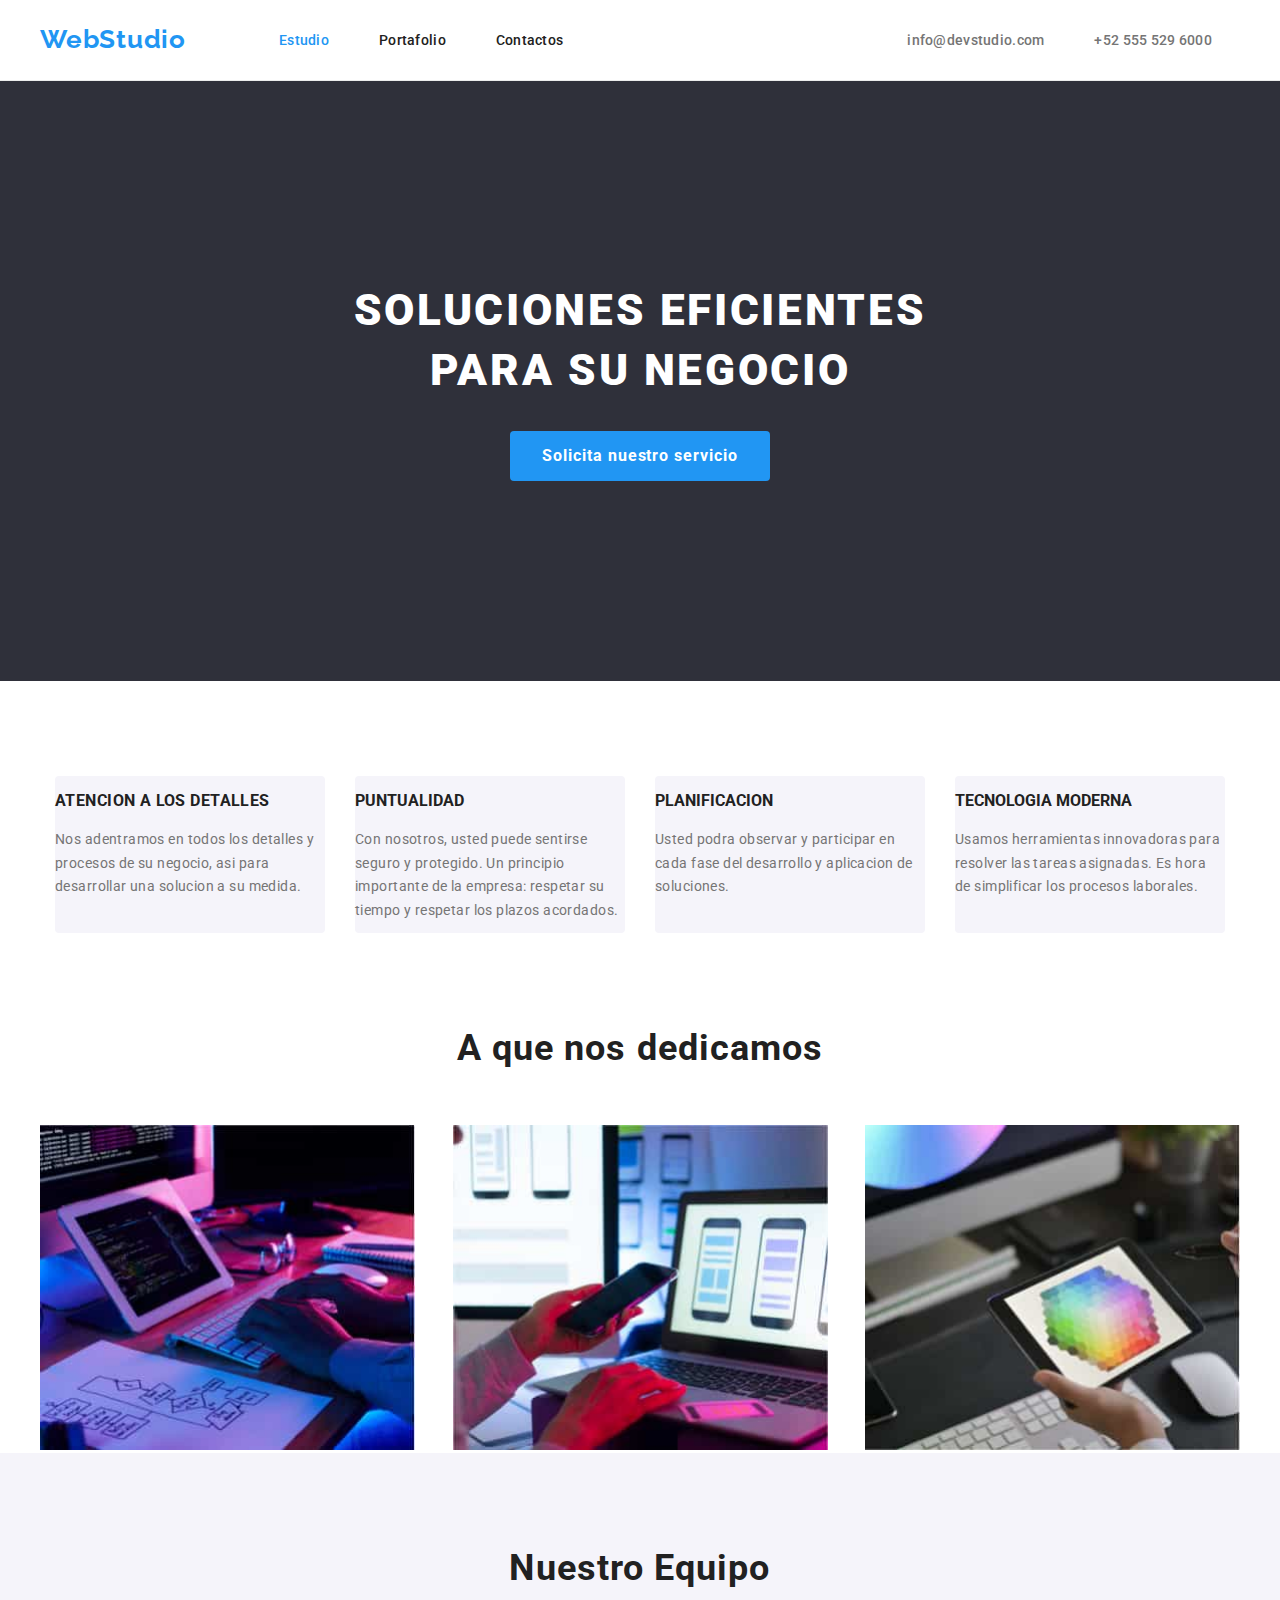
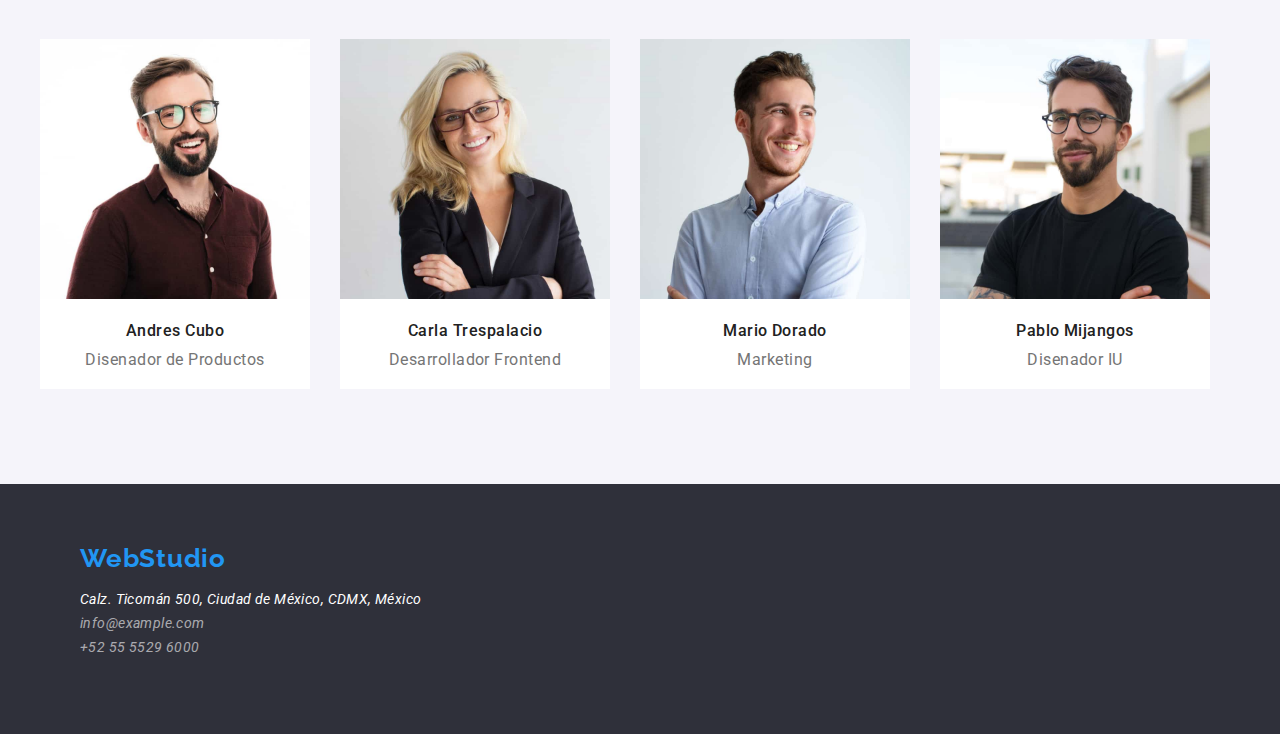
==== index.html @ 74df3013 "first commit" ====
<!DOCTYPE html>
<html lang="es">
  <head>
    <meta charset="UTF-8" />
    <meta http-equiv="X-UA-Compatible" content="IE=edge" />
    <meta name="viewport" content="width=device-width, initial-scale=1.0" />
    <link rel="stylesheet" href="node_modules/modern-normalize/modern-normalize.css" />
    <link rel="preconnect" href="https://fonts.googleapis.com" />
    <link rel="preconnect" href="https://fonts.gstatic.com" crossorigin />
    <link
      href="https://fonts.googleapis.com/css2?family=Raleway:wght@700&family=Roboto:wght@400;500;700;900&display=swap"
      rel="stylesheet"
    />

    <link
      rel="stylesheet"
      href="https://cdnjs.cloudflare.com/ajax/libs/modern-normalize/2.0.0/modern-normalize.css"
      crossorigin="anonymous"
      referrerpolicy="no-referrer"
    />

    <link rel="stylesheet" href="css/styles.css" />
    <title>WebStudio</title>
  </head>

  <body>
    <!-- header-section-->
    <header class="main_header">
      <div class="navigation_container container">
        <a class="logo" href="#">WebStudio</a>
        <nav class="navigation">
          <ul class="navigation_bar">
            <li><a href="./index.html" class="nav_tap current">Estudio</a></li>
            <li><a href="./portfolio.html" class="nav_tap">Portafolio</a></li>
            <li><a href="#" class="nav_tap">Contactos</a></li>
          </ul>
        </nav>
        <ul class="navigation_links">
          <li><a class="_link" href="mailto:info@devstudio.com">info@devstudio.com</a></li>
          <li><a class="_link" href="tel:+525555296000">+52 555 529 6000</a></li>
        </ul>
      </div>
    </header>

    <!-- main-content-section-->
    <main>
      <section class="main_seccion first">
        <div class="main_container">
          <h1 class="main_title main__title-container">soluciones eficientes para su negocio</h1>
          <button class="btn-primary" type="button">Solicita nuestro servicio</button>
        </div>
      </section>

      <section class="detailed container">
        <ul class="section_ul detailed_ul">
          <li class="first_rectangle">
            <h3 class="job_title">ATENCION A LOS DETALLES</h3>
            <p class="job_description">
              Nos adentramos en todos los detalles y procesos de su negocio, asi para desarrollar
              una solucion a su medida.
            </p>
          </li>

          <li class="first_rectangle">
            <h3>PUNTUALIDAD</h3>
            <p class="job_description">
              Con nosotros, usted puede sentirse seguro y protegido. Un principio importante de la
              empresa: respetar su tiempo y respetar los plazos acordados.
            </p>
          </li>

          <li class="first_rectangle">
            <h3>PLANIFICACION</h3>
            <p class="job_description">
              Usted podra observar y participar en cada fase del desarrollo y aplicacion de
              soluciones.
            </p>
          </li>

          <li class="first_rectangle">
            <h3>TECNOLOGIA MODERNA</h3>
            <p class="job_description">
              Usamos herramientas innovadoras para resolver las tareas asignadas. Es hora de
              simplificar los procesos laborales.
            </p>
          </li>
        </ul>
      </section>

      <section class="dedication">
        <div class="container">
          <h2 class="dedication_h2">A que nos dedicamos</h2>
          <ul class="dedication_ul pictures">
            <li>
              <img src="images/escribiendoteclado.jpg" class="compu" alt="computador" width="375" />
            </li>
            <li>
              <img src="images/smartphoneui.jpg" class="mobil" alt="celular" width="375" />
            </li>
            <li>
              <img src="images/paletadecolores.jpg" class="tablet" alt="tablet" width="375" />
            </li>
          </ul>
        </div>
      </section>

      <section class="our__team dedication">
        <div class="container">
          <h2 class="team_title">Nuestro Equipo</h2>
          <ul class="our__team_ul team_list">
            <li class="our__team_image">
              <div class="img_autor">
                <img src="images/andrescubo.jpg" class="name_img" alt="andres" width="270" />
                <div class="autor">
                  <p class="name_worker">Andres Cubo</p>
                  <p class="profesion">Disenador de Productos</p>
                </div>
              </div>
            </li>

            <li class="our__team_image">
              <div class="img_autor">
                <img src="images/carlapalacios.jpg" class="name_img alt="carla" width="270" />
                <div class="autor">
                  <p class="name_worker">Carla Trespalacio</p>
                  <p class="profesion">Desarrollador Frontend</p>
                </div>
              </div>
            </li>

            <li class="our__team_image">
              <div class="img_autor">
                <img src="images/mariodorado.jpg" class="name_img alt="mario" width="270" />
                <div class="autor">
                  <p class="name_worker">Mario Dorado</p>
                  <p class="profesion">Marketing</p>
                </div>
              </div>
            </li>

            <li class="our__team_image">
              <div class="img_autor">
                <img src="images/pablomijangos.jpg" class="name_img alt="pablo" width="270" />
                <div class="autor">
                  <p class="name_worker">Pablo Mijangos</p>
                  <p class="profesion">Disenador IU</p>
                </div>
              </div>
            </li>
          </ul>
        </div>
      </section>
    </main>
    <!-- footer-section-->
    <footer class="footer">
      <div class="container">
        <a class="footer_logo">WebStudio</a>
        <address class="foot_contact">
          <ul class="foot_links">
            <li>
              <a class="contact_address" href="#GoogleMapsURl"
                >Calz. Ticomán 500, Ciudad de México, CDMX, México</a
              >
            </li>
            <li><a class="contact" href="mailto:info@example.com">info@example.com</a></li>
            <li><a class="contact" href="tel:+525555296000">+52 55 5529 6000</a></li>
          </ul>
        </address>
      </div>
    </footer>
  </body>
</html>
---- css/styles.css ----
@import url('https://fonts.googleapis.com/css2?family=Raleway:wght@700&family=Roboto:wght@400;500;700;900&display=swap');
@import url('https://fonts.googleapis.com/css2?family=Roboto:wght@400;500;700;900&display=swap');

:root {
  --background-color: rgb(255, 255, 255);
  --letter-color: rgb(33, 33, 33);
  --select-color: rgb(33, 150, 243);
  --secondary-back: rgb(245, 244, 250);
  --footer-color: rgb(47, 48, 58);
  --descriptions: rgb(117, 117, 117);
}

body {
  color: var(--letter-color);
  background: var(--background-color);
  font-family: roboto, relaway, sans-serif;
  font-size: 14px;
}

.container {
  width: 1200px;
  margin: auto;
}

.main_seccion {
  background-color: var(--footer-color);
}

.our__team {
  background-color: var(--secondary-back);
}

.footer {
  background-color: var(--footer-color);
}

/* encabezado */
.logo {
  font-family: Raleway;
  text-decoration: none;
  color: var(--select-color);
  text-align: right;
  font-size: 26px;
  letter-spacing: 0.78px;
  font-weight: 700;

  /* box */
  padding: 24px 0% 25px 0px;
}

.navigation_bar .nav_tap {
  font-weight: 500;

  letter-spacing: 0.28px;
  text-decoration: none;
}

.navigation_bar {
  display: flex;
  list-style: none;
  column-gap: 50px;
  padding: 32px 0% 32px 93px;
  margin: 0;
}

.navigation_container {
  display: flex;
  align-items: center;
  margin: 0px auto;
}

.nav_tap {
  color: var(--letter-color);
}

.navigation_bar :hover {
  color: var(--select-color);
}

.navigation_bar :focus {
  color: var(--select-color);
}

.current {
  color: var(--select-color);
}

.navigation_links ._link {
  color: var(--descriptions);
  font-weight: 500;

  letter-spacing: 0.28px;
  text-decoration: none;
}

.navigation_links {
  display: flex;
  list-style: none;
  column-gap: 50px;
  padding: 32px 0px 32px 344px;
  margin: 0;
}

.navigation_links :hover {
  color: var(--select-color);
}

.navigation_links :focus {
  color: var(--select-color);
}

.main_header {
  border-bottom: solid 0.1px;
  border-color: #ececec;
}

/* header */

/* section tittle */

.main_title {
  color: var(--background-color);
  text-align: center;
  font-size: 44px;
  font-weight: 900;
  line-height: 1.36;
  letter-spacing: 2.64px;
  text-transform: uppercase;
  width: 696px;
  height: 120px;
}

.first {
  padding: 200px 0px 200px 0px;
}

.main_container {
  display: flex;
  flex-direction: column;
  justify-content: center;
  align-items: center;
  row-gap: 30px;
}

.main__title-container {
  margin: 0;
}

.btn-primary {
  text-align: center;
  border-radius: 4px;
  background-color: var(--select-color);
  color: var(--background-color);
  font-size: 16px;
  font-weight: 700;
  line-height: 1.87;
  letter-spacing: 0.96px;
  cursor: pointer;
  padding: 10px 32px;
  border: none;
}

/* section tittle */

/* detailed section */
.detailed {
  display: flex;
  justify-content: center;
  padding-top: 95px;
}

.detailed ul {
  width: 1170px;
  padding: 0px;
}

.section_ul {
  list-style: none;
}

.detailed_ul {
  display: flex;
  column-gap: 30px;
  margin: 0%;
  padding: 0px;
  flex-basis: calc((100% - 3 * 30px) / 4);
}

.job_title {
  font-weight: 700;

  letter-spacing: 0.42px;
  text-transform: uppercase;
}

.job_description {
  color: var(--descriptions);
  font-weight: 400;
  line-height: 1.71;
  letter-spacing: 0.42px;
  width: 270px;
  margin: 10px 0px;
}

.first_rectangle {
  width: 270px;
  border-radius: 4px;
  background: #f5f4fa;
}

/* detailed section */

/* section dedication */
.dedication {
  padding-top: 95px;
}
.our__team {
  padding-bottom: 95px;
}

.pictures {
  list-style: none;
  padding: 0%;
}

.dedication_h2 {
  text-align: center;
  font-size: 36px;
  font-weight: 700;

  letter-spacing: 1.08px;
  margin: 0%;
  padding-bottom: 55.05px;
}

.dedication_ul {
  display: flex;
  justify-content: space-between;
  margin: 0%;
  flex-basis: calc((100% - 2 * 30.26px) / 3);
  padding: 0%;
}

.dedication_ul {
  flex-basis: calc(100% - 46px / 3);
}

/* section dedication */

/* section our__team */

.team_list {
  list-style: none;
}

.our__team_ul {
  display: flex;
  margin: 0%;
  margin-top: 50px;
  padding: 0px;
  column-gap: 30px;
  align-items: flex-start;
}

.team_title {
  text-align: center;
  font-size: 36px;
  font-weight: 700;

  letter-spacing: 1.08px;
  margin: 0 auto;
}

.autor {
  padding: 20px 0px 20px 0px;
}

.name_worker {
  text-align: center;
  font-size: 16px;
  font-weight: 500;

  letter-spacing: 0.48px;
  margin: 0%;
  margin-bottom: 10px;
}

.profesion {
  color: var(--descriptions);
  text-align: center;
  font-size: 16px;
  font-weight: 400;

  letter-spacing: 0.48px;
  margin: 0%;
}

.img_autor {
  background-color: var(--background-color);
}

/* section our__team */

/* section regular_customers*/

.linea {
  border: 1px solid #ececec;
  margin: 0px;
}

li {
  padding-inline-start: 0px;
}

.list1 {
  list-style-type: none;
  display: flex;
  justify-content: center;
  margin-bottom: 50px;
  margin-top: 50px;
}

.button-0 {
  background-color: #f5f4fa;
  width: auto;
  border: 0;
  list-style-type: none;
  font-family: Roboto;
  font-weight: 500px;
  font-size: 16px;
  line-height: 1.6;
  margin-right: 8px;
  padding: 6px 24px;
  border-radius: 4px;
}

.filters .list1 .button-0:hover,
.filters .list1 .button-0:focus {
  color: white;
  box-shadow: 0px 3px 1px rgba(0, 0, 0, 0.1), 0px 1px 2px rgba(0, 0, 0, 0.08),
    0px 2px 2px rgba(0, 0, 0, 0.12);
  border-radius: 4px;
  background: #2196f3;
}

/* section regular_customers*/

/* section projects */

.projects_img {
  display: flex;
  list-style: none;
  /*flex*/
  flex-wrap: wrap;
  gap: 30px;

  padding-right: 0px;
  padding-left: 0px;
}

.projects_li {
  margin-bottom: 30px;
}

.projects_li:hover {
  box-shadow: 1px 4px 6px 0px rgba(0, 0, 0, 0.16), 0px 4px 4px 0px rgba(0, 0, 0, 0.06),
    0px 1px 1px 0px rgba(0, 0, 0, 0.12);
}

.projects_li:focus {
  box-shadow: 1px 4px 6px 0px rgba(0, 0, 0, 0.16), 0px 4px 4px 0px rgba(0, 0, 0, 0.06),
    0px 1px 1px 0px rgba(0, 0, 0, 0.12);
}
.projects_img_item {
  display: block;
}

.img_portafolio {
  display: block;
}

.descripcion_box {
  width: 370px;
}

.other_descripcion {
  padding: 20px 24px;
  border: 1px solid rgba(238, 238, 238, 1);
}

.tittle_descripcion {
  font-size: 18px;
  font-weight: 700;
  line-height: 2;
  letter-spacing: 1.08px;
  width: 322px;
  margin: 0%;
}

.tittle_projects {
  margin: 0px;
  color: #757575;
  font-size: 16px;
  font-weight: 400;
  letter-spacing: 0.48px;
  line-height: 1.87;
}

/* section projects */

section {
  padding: 94px 0 px 94px 0px;
}

/* footer */

.footer {
  padding: 60px 80px;
}

.footer_logo {
  color: var(--select-color);
  font-family: Raleway;
  font-size: 26px;
  font-weight: 700;
  letter-spacing: 0.78px;
}

.footer_div {
  display: flex;
}

.footer .logo {
  margin-top: 0px;
  margin-bottom: 9px;
}

.foot_links .contact_address {
  color: var(--background-color);
  font-weight: 400;
  line-height: 1.71;
  letter-spacing: 0.42px;
  text-decoration: none;
}

.foot_links .contact {
  color: rgba(255, 255, 255, 0.6);
  font-weight: 400;
  line-height: 1.71;
  letter-spacing: 0.42px;
  text-decoration: none;
}

.foot_links {
  list-style: none;
  padding: 0%;
}

.foot_links :hover {
  color: var(--select-color);
}

/* footer */
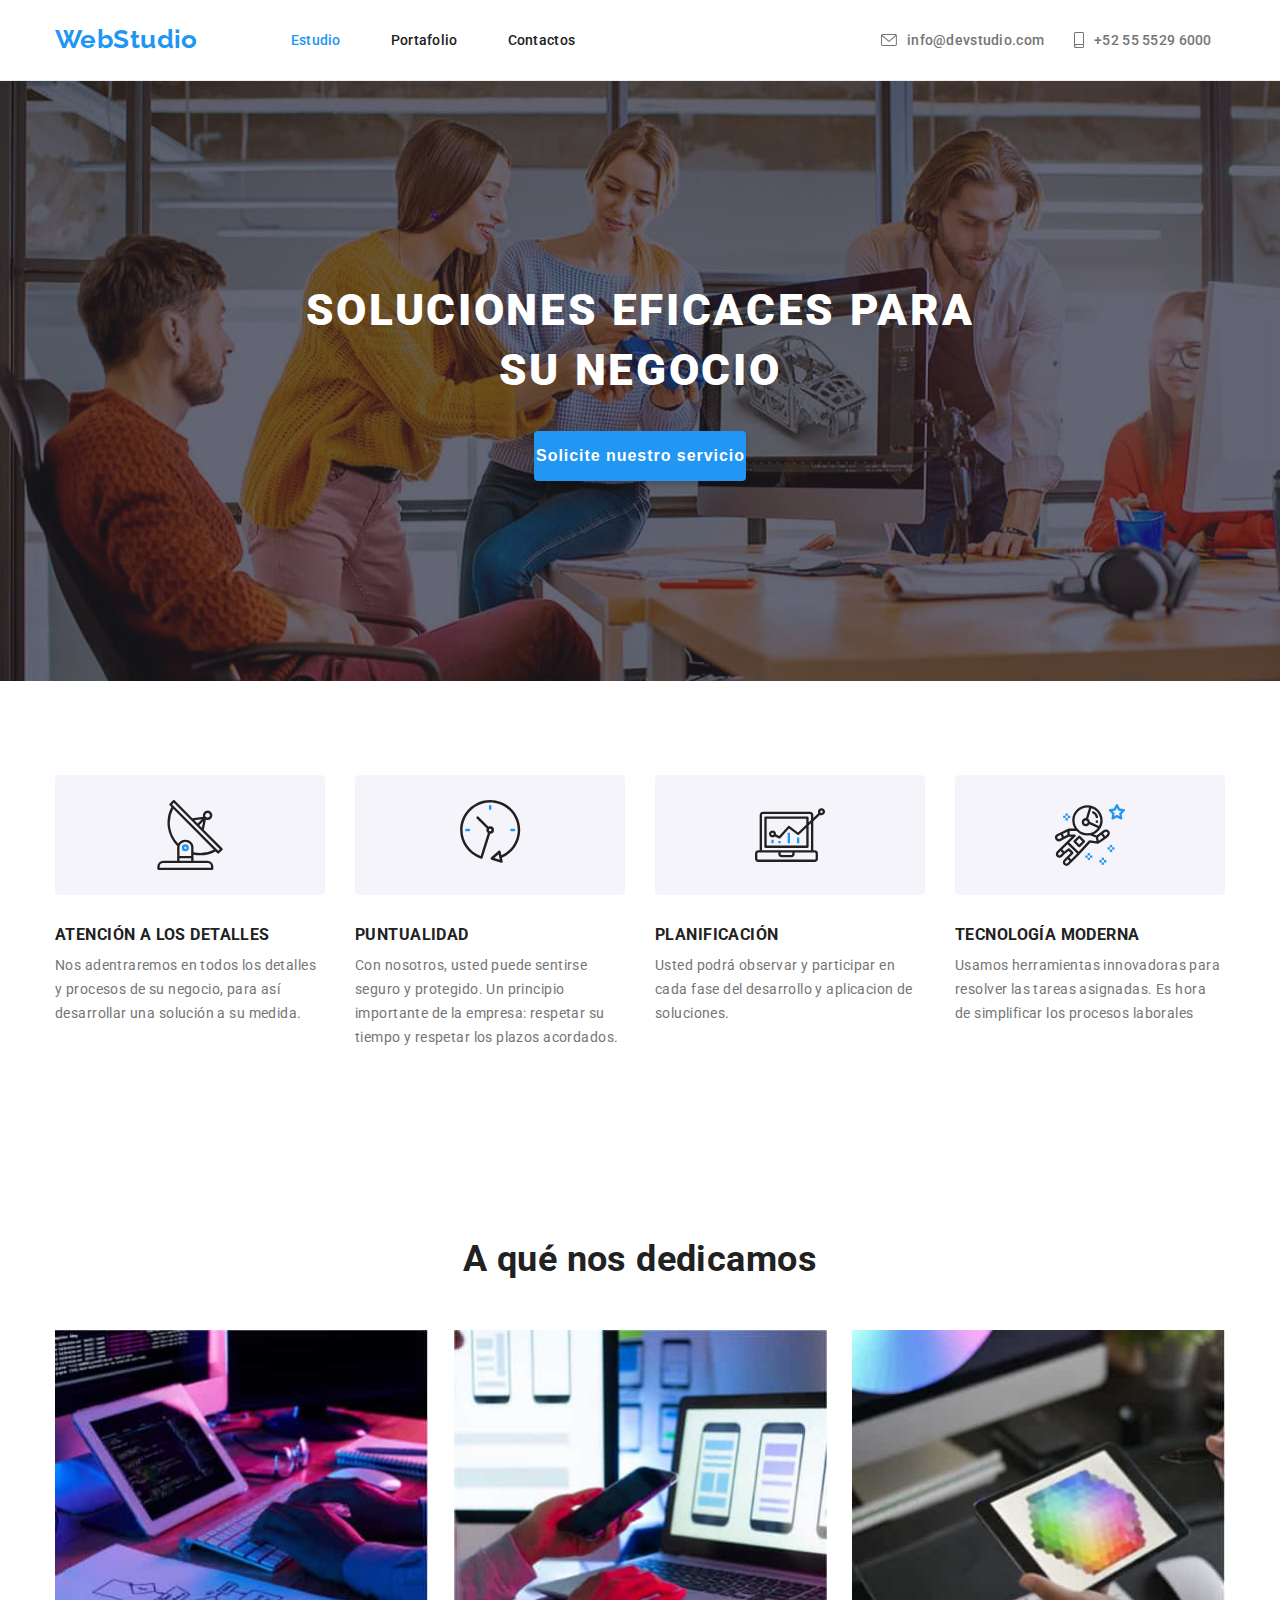
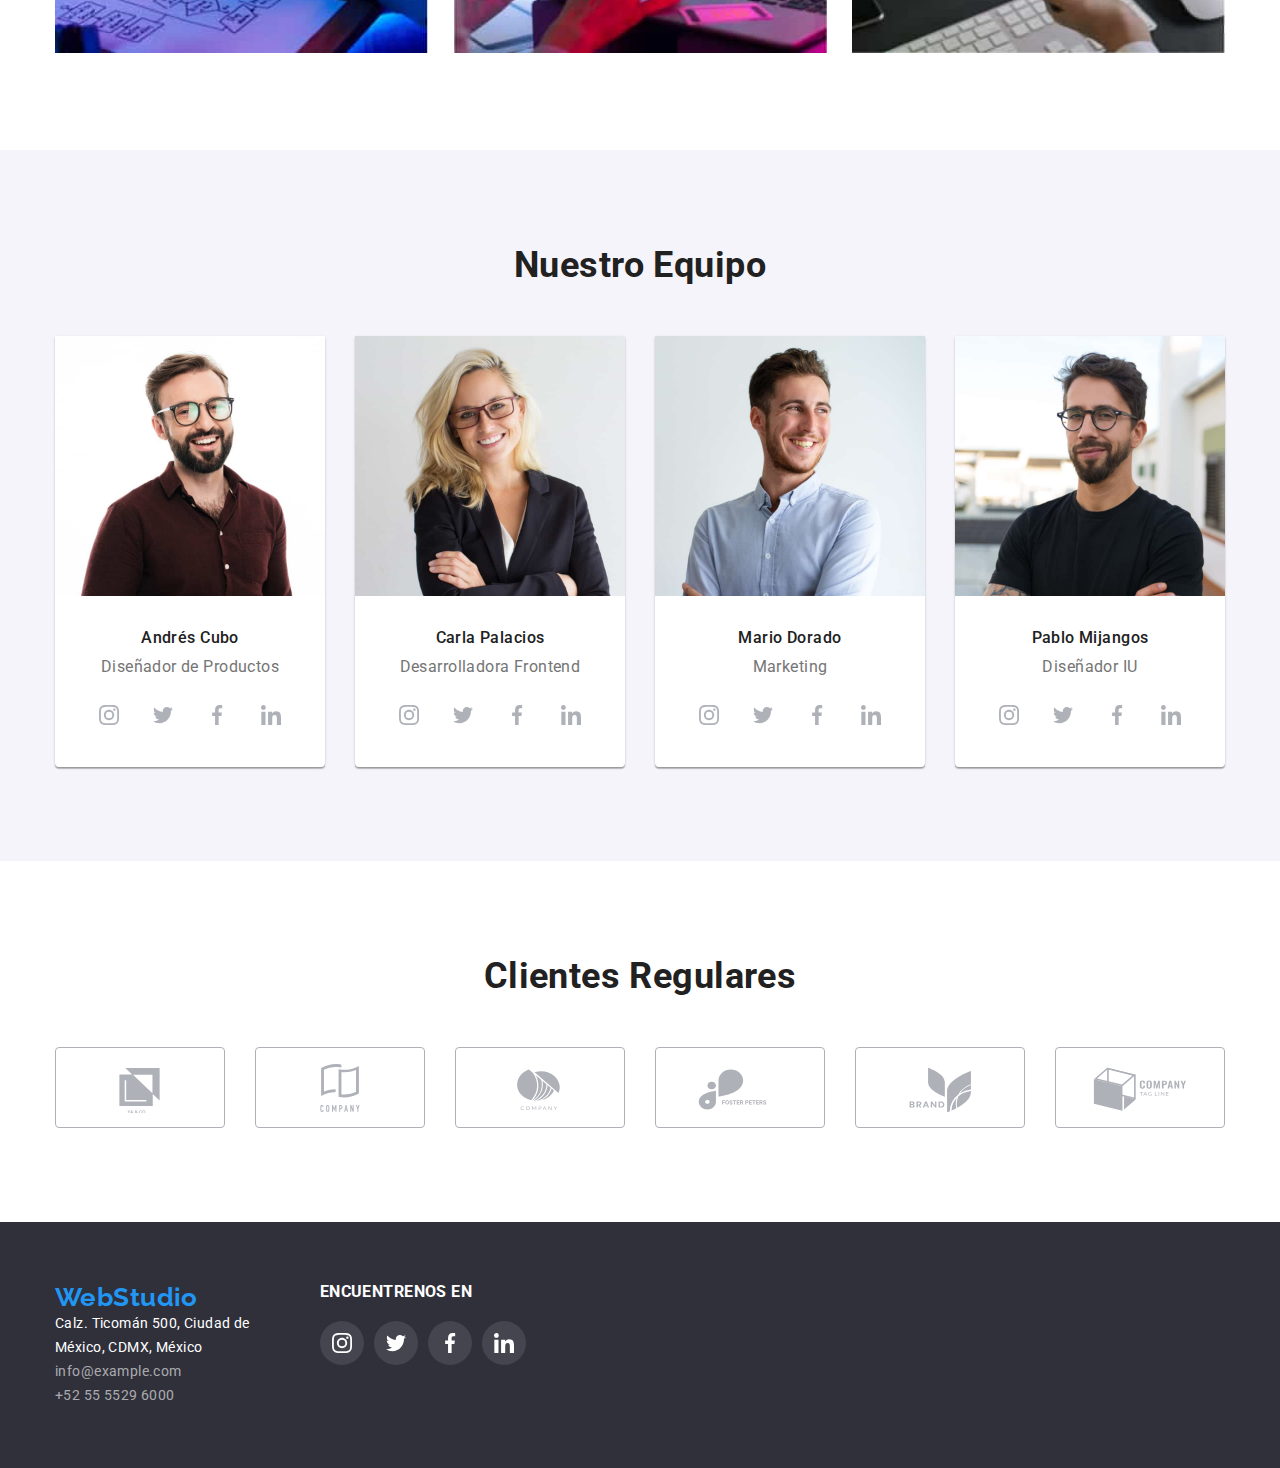
==== commit e16ad24b: "correccion svg" ====
--- a/index.html
+++ b/index.html
@@ -2,170 +2,578 @@
 <html lang="es">
   <head>
     <meta charset="UTF-8" />
-    <meta http-equiv="X-UA-Compatible" content="IE=edge" />
     <meta name="viewport" content="width=device-width, initial-scale=1.0" />
-    <link rel="stylesheet" href="node_modules/modern-normalize/modern-normalize.css" />
     <link rel="preconnect" href="https://fonts.googleapis.com" />
     <link rel="preconnect" href="https://fonts.gstatic.com" crossorigin />
     <link
       href="https://fonts.googleapis.com/css2?family=Raleway:wght@700&family=Roboto:wght@400;500;700;900&display=swap"
       rel="stylesheet"
     />
-
     <link
       rel="stylesheet"
-      href="https://cdnjs.cloudflare.com/ajax/libs/modern-normalize/2.0.0/modern-normalize.css"
-      crossorigin="anonymous"
-      referrerpolicy="no-referrer"
+      href="node_modules/modern-normalize/modern-normalize.css"
     />
-
-    <link rel="stylesheet" href="css/styles.css" />
+    <link rel="stylesheet" href="./css/styles.css" />
     <title>WebStudio</title>
   </head>
-
   <body>
-    <!-- header-section-->
-    <header class="main_header">
-      <div class="navigation_container container">
-        <a class="logo" href="#">WebStudio</a>
-        <nav class="navigation">
-          <ul class="navigation_bar">
-            <li><a href="./index.html" class="nav_tap current">Estudio</a></li>
-            <li><a href="./portfolio.html" class="nav_tap">Portafolio</a></li>
-            <li><a href="#" class="nav_tap">Contactos</a></li>
+    <header class="menu">
+      <div class="menu_div container">
+        <a href="./index.html" class="logo link logo_header">WebStudio</a>
+        <nav class="menu_nav">
+          <ul class="menu_items list">
+            <li>
+              <a href="./index.html" class="menu_item link current">Estudio</a>
+            </li>
+            <li>
+              <a href="/portfolio.html" class="menu_item link">Portafolio</a>
+            </li>
+            <li><a href="#" class="menu_item link">Contactos</a></li>
+          </ul>
+          <ul class="contacto_items list">
+            <li>
+              <a href="mailto:info@devstudio.com" class="contacto_link link">
+                <svg class="svg_contacto" width="16px" height="12px">
+                  <use href="./images/symbol-defs.svg#icon-sobre"></use>
+                </svg>
+                info@devstudio.com
+              </a>
+            </li>
+            <li>
+              <a href="tel:+525555296000" class="contacto_link link">
+                <svg class="svg_contacto" width="10px" height="16px">
+                  <use href="./images/symbol-defs.svg#icon-telefono"></use>
+                </svg>
+                +52 55 5529 6000
+              </a>
+            </li>
           </ul>
         </nav>
-        <ul class="navigation_links">
-          <li><a class="_link" href="mailto:info@devstudio.com">info@devstudio.com</a></li>
-          <li><a class="_link" href="tel:+525555296000">+52 555 529 6000</a></li>
-        </ul>
       </div>
     </header>
-
-    <!-- main-content-section-->
-    <main>
-      <section class="main_seccion first">
-        <div class="main_container">
-          <h1 class="main_title main__title-container">soluciones eficientes para su negocio</h1>
-          <button class="btn-primary" type="button">Solicita nuestro servicio</button>
+    <main class="main">
+      <section class="titulo">
+        <div class="titulo_div container">
+          <h1 class="titulo_text">
+            SOLUCIONES EFICACES PARA <br />
+            SU NEGOCIO
+          </h1>
+          <button type="button" class="btn_titulo">
+            Solicite nuestro servicio
+          </button>
         </div>
       </section>
-
-      <section class="detailed container">
-        <ul class="section_ul detailed_ul">
-          <li class="first_rectangle">
-            <h3 class="job_title">ATENCION A LOS DETALLES</h3>
-            <p class="job_description">
-              Nos adentramos en todos los detalles y procesos de su negocio, asi para desarrollar
-              una solucion a su medida.
-            </p>
-          </li>
-
-          <li class="first_rectangle">
-            <h3>PUNTUALIDAD</h3>
-            <p class="job_description">
-              Con nosotros, usted puede sentirse seguro y protegido. Un principio importante de la
-              empresa: respetar su tiempo y respetar los plazos acordados.
-            </p>
-          </li>
-
-          <li class="first_rectangle">
-            <h3>PLANIFICACION</h3>
-            <p class="job_description">
-              Usted podra observar y participar en cada fase del desarrollo y aplicacion de
-              soluciones.
-            </p>
-          </li>
-
-          <li class="first_rectangle">
-            <h3>TECNOLOGIA MODERNA</h3>
-            <p class="job_description">
-              Usamos herramientas innovadoras para resolver las tareas asignadas. Es hora de
-              simplificar los procesos laborales.
-            </p>
-          </li>
-        </ul>
-      </section>
-
-      <section class="dedication">
+      <section class="cualidad">
         <div class="container">
-          <h2 class="dedication_h2">A que nos dedicamos</h2>
-          <ul class="dedication_ul pictures">
-            <li>
-              <img src="images/escribiendoteclado.jpg" class="compu" alt="computador" width="375" />
-            </li>
-            <li>
-              <img src="images/smartphoneui.jpg" class="mobil" alt="celular" width="375" />
-            </li>
-            <li>
-              <img src="images/paletadecolores.jpg" class="tablet" alt="tablet" width="375" />
+          <ul class="cualidad_items list">
+            <li>
+              <div class="cualidad_icon">
+                <svg class="svg_cualidad" width="70px" height="70px">
+                  <use href="./images/symbol-defs.svg#icon-antena"></use>
+                </svg>
+              </div>
+              <h3 class="cualidad_item_titulo">ATENCIÓN A LOS DETALLES</h3>
+              <p class="cualidad_item_texto">
+                Nos adentraremos en todos los detalles y procesos de su negocio,
+                para así desarrollar una solución a su medida.
+              </p>
+            </li>
+            <li>
+              <div class="cualidad_icon">
+                <svg class="svg_cualidad" width="70px" height="70px">
+                  <use href="./images/symbol-defs.svg#icon-reloj"></use>
+                </svg>
+              </div>
+              <h3 class="cualidad_item_titulo">PUNTUALIDAD</h3>
+              <p class="cualidad_item_texto">
+                Con nosotros, usted puede sentirse seguro y protegido. Un
+                principio importante de la empresa: respetar su tiempo y
+                respetar los plazos acordados.
+              </p>
+            </li>
+            <li>
+              <div class="cualidad_icon">
+                <svg class="svg_cualidad" width="70px" height="70px">
+                  <use href="./images/symbol-defs.svg#icon-diagrama"></use>
+                </svg>
+              </div>
+              <h3 class="cualidad_item_titulo">PLANIFICACIÓN</h3>
+              <p class="cualidad_item_texto">
+                Usted podrá observar y participar en cada fase del desarrollo y
+                aplicacion de soluciones.
+              </p>
+            </li>
+            <li>
+              <div class="cualidad_icon">
+                <svg class="svg_cualidad" width="70px" height="70px">
+                  <use href="./images/symbol-defs.svg#icon-astronauta"></use>
+                </svg>
+              </div>
+              <h3 class="cualidad_item_titulo">TECNOLOGÍA MODERNA</h3>
+              <p class="cualidad_item_texto">
+                Usamos herramientas innovadoras para resolver las tareas
+                asignadas. Es hora de simplificar los procesos laborales
+              </p>
             </li>
           </ul>
         </div>
       </section>
-
-      <section class="our__team dedication">
+      <section class="dedicamos">
         <div class="container">
-          <h2 class="team_title">Nuestro Equipo</h2>
-          <ul class="our__team_ul team_list">
-            <li class="our__team_image">
-              <div class="img_autor">
-                <img src="images/andrescubo.jpg" class="name_img" alt="andres" width="270" />
-                <div class="autor">
-                  <p class="name_worker">Andres Cubo</p>
-                  <p class="profesion">Disenador de Productos</p>
-                </div>
-              </div>
-            </li>
-
-            <li class="our__team_image">
-              <div class="img_autor">
-                <img src="images/carlapalacios.jpg" class="name_img alt="carla" width="270" />
-                <div class="autor">
-                  <p class="name_worker">Carla Trespalacio</p>
-                  <p class="profesion">Desarrollador Frontend</p>
-                </div>
-              </div>
-            </li>
-
-            <li class="our__team_image">
-              <div class="img_autor">
-                <img src="images/mariodorado.jpg" class="name_img alt="mario" width="270" />
-                <div class="autor">
-                  <p class="name_worker">Mario Dorado</p>
-                  <p class="profesion">Marketing</p>
-                </div>
-              </div>
-            </li>
-
-            <li class="our__team_image">
-              <div class="img_autor">
-                <img src="images/pablomijangos.jpg" class="name_img alt="pablo" width="270" />
-                <div class="autor">
-                  <p class="name_worker">Pablo Mijangos</p>
-                  <p class="profesion">Disenador IU</p>
-                </div>
-              </div>
+          <h2 class="dedicamos_titulo">A qué nos dedicamos</h2>
+          <ul class="dedicamos_items list">
+            <li>
+              <img
+                src="/images/escribiendoteclado.jpg"
+                alt="Escritorio Negro"
+                width="373"
+              />
+            </li>
+            <li>
+              <img
+                src="/images/smartphoneui.jpg"
+                alt="Escritorio Blanco"
+                width="373"
+              />
+            </li>
+            <li>
+              <img src="/images/paletadecolores.jpg" alt="Tablet" width="373" />
+            </li>
+          </ul>
+        </div>
+      </section>
+      <section class="equipo">
+        <div class="container">
+          <h2 class="equipo_titulo">Nuestro Equipo</h2>
+          <ul class="equipo_items list">
+            <li>
+              <img src="/images/andrescubo.jpg" alt="Andrés Cubo" width="270" />
+              <div class="equipo_div">
+                <h3 class="equipo_item_titulo">Andrés Cubo</h3>
+                <p class="equipo_item_texto">Diseñador de Productos</p>
+                <ul class="equipo_rrss list">
+                  <li>
+                    <a
+                      href="#"
+                      rel="noopener noreferrer nofollow"
+                      target="_blank"
+                      class="rrss_link"
+                    >
+                      <svg class="svg_equipo" width="20px" height="20px">
+                        <use
+                          href="./images/symbol-defs.svg#icon-instagram"
+                        ></use>
+                      </svg>
+                    </a>
+                  </li>
+                  <li>
+                    <a
+                      href="#"
+                      rel="noopener noreferrer nofollow"
+                      target="_blank"
+                      class="rrss_link"
+                    >
+                      <svg class="svg_equipo" width="20px" height="20px">
+                        <use href="./images/symbol-defs.svg#icon-twitter"></use>
+                      </svg>
+                    </a>
+                  </li>
+                  <li>
+                    <a
+                      href="#"
+                      rel="noopener noreferrer nofollow"
+                      target="_blank"
+                      class="rrss_link"
+                    >
+                      <svg class="svg_equipo" width="20px" height="20px">
+                        <use
+                          href="./images/symbol-defs.svg#icon-facebook"
+                        ></use>
+                      </svg>
+                    </a>
+                  </li>
+                  <li>
+                    <a
+                      href="#"
+                      rel="noopener noreferrer nofollow"
+                      target="_blank"
+                      class="rrss_link"
+                    >
+                      <svg class="svg_equipo" width="20px" height="20px">
+                        <use
+                          href="./images/symbol-defs.svg#icon-linkedin"
+                        ></use>
+                      </svg>
+                    </a>
+                  </li>
+                </ul>
+              </div>
+            </li>
+            <li>
+              <img
+                src="/images/carlapalacios.jpg"
+                alt="Carla Palacios"
+                width="270"
+              />
+              <div class="equipo_div">
+                <h3 class="equipo_item_titulo">Carla Palacios</h3>
+                <p class="equipo_item_texto">Desarrolladora Frontend</p>
+                <ul class="equipo_rrss list">
+                  <li>
+                    <a
+                      href="#"
+                      rel="noopener noreferrer nofollow"
+                      target="_blank"
+                      class="rrss_link"
+                    >
+                      <svg class="svg_equipo" width="20px" height="20px">
+                        <use
+                          href="./images/symbol-defs.svg#icon-instagram"
+                        ></use>
+                      </svg>
+                    </a>
+                  </li>
+                  <li>
+                    <a
+                      href="#"
+                      rel="noopener noreferrer nofollow"
+                      target="_blank"
+                      class="rrss_link"
+                    >
+                      <svg class="svg_equipo" width="20px" height="20px">
+                        <use href="./images/symbol-defs.svg#icon-twitter"></use>
+                      </svg>
+                    </a>
+                  </li>
+                  <li>
+                    <a
+                      href="#"
+                      rel="noopener noreferrer nofollow"
+                      target="_blank"
+                      class="rrss_link"
+                    >
+                      <svg class="svg_equipo" width="20px" height="20px">
+                        <use
+                          href="./images/symbol-defs.svg#icon-facebook"
+                        ></use>
+                      </svg>
+                    </a>
+                  </li>
+                  <li>
+                    <a
+                      href="#"
+                      rel="noopener noreferrer nofollow"
+                      target="_blank"
+                      class="rrss_link"
+                    >
+                      <svg class="svg_equipo" width="20px" height="20px">
+                        <use
+                          href="./images/symbol-defs.svg#icon-linkedin"
+                        ></use>
+                      </svg>
+                    </a>
+                  </li>
+                </ul>
+              </div>
+            </li>
+            <li>
+              <img
+                src="/images/mariodorado.jpg"
+                alt="Mario Dorado"
+                width="270"
+              />
+              <div class="equipo_div">
+                <h3 class="equipo_item_titulo">Mario Dorado</h3>
+                <p class="equipo_item_texto">Marketing</p>
+                <ul class="equipo_rrss list">
+                  <li>
+                    <a
+                      href="#"
+                      rel="noopener noreferrer nofollow"
+                      target="_blank"
+                      class="rrss_link"
+                    >
+                      <svg class="svg_equipo" width="20px" height="20px">
+                        <use
+                          href="./images/symbol-defs.svg#icon-instagram"
+                        ></use>
+                      </svg>
+                    </a>
+                  </li>
+                  <li>
+                    <a
+                      href="#"
+                      rel="noopener noreferrer nofollow"
+                      target="_blank"
+                      class="rrss_link"
+                    >
+                      <svg class="svg_equipo" width="20px" height="20px">
+                        <use href="./images/symbol-defs.svg#icon-twitter"></use>
+                      </svg>
+                    </a>
+                  </li>
+                  <li>
+                    <a
+                      href="#"
+                      rel="noopener noreferrer nofollow"
+                      target="_blank"
+                      class="rrss_link"
+                    >
+                      <svg class="svg_equipo" width="20px" height="20px">
+                        <use
+                          href="./images/symbol-defs.svg#icon-facebook"
+                        ></use>
+                      </svg>
+                    </a>
+                  </li>
+                  <li>
+                    <a
+                      href="#"
+                      rel="noopener noreferrer nofollow"
+                      target="_blank"
+                      class="rrss_link"
+                    >
+                      <svg class="svg_equipo" width="20px" height="20px">
+                        <use
+                          href="./images/symbol-defs.svg#icon-linkedin"
+                        ></use>
+                      </svg>
+                    </a>
+                  </li>
+                </ul>
+              </div>
+            </li>
+            <li>
+              <img
+                src="/images/pablomijangos.jpg"
+                alt="Pablo Mijangos"
+                width="270"
+              />
+              <div class="equipo_div">
+                <h3 class="equipo_item_titulo">Pablo Mijangos</h3>
+                <p class="equipo_item_texto">Diseñador IU</p>
+                <ul class="equipo_rrss list">
+                  <li>
+                    <a
+                      href="#"
+                      rel="noopener noreferrer nofollow"
+                      target="_blank"
+                      class="rrss_link"
+                    >
+                      <svg class="svg_equipo" width="20px" height="20px">
+                        <use
+                          href="./images/symbol-defs.svg#icon-instagram"
+                        ></use>
+                      </svg>
+                    </a>
+                  </li>
+                  <li>
+                    <a
+                      href="#"
+                      rel="noopener noreferrer nofollow"
+                      target="_blank"
+                      class="rrss_link"
+                    >
+                      <svg class="svg_equipo" width="20px" height="20px">
+                        <use href="./images/symbol-defs.svg#icon-twitter"></use>
+                      </svg>
+                    </a>
+                  </li>
+                  <li>
+                    <a
+                      href="#"
+                      rel="noopener noreferrer nofollow"
+                      target="_blank"
+                      class="rrss_link"
+                    >
+                      <svg class="svg_equipo" width="20px" height="20px">
+                        <use
+                          href="./images/symbol-defs.svg#icon-facebook"
+                        ></use>
+                      </svg>
+                    </a>
+                  </li>
+                  <li>
+                    <a
+                      href="#"
+                      rel="noopener noreferrer nofollow"
+                      target="_blank"
+                      class="rrss_link"
+                    >
+                      <svg class="svg_equipo" width="20px" height="20px">
+                        <use
+                          href="./images/symbol-defs.svg#icon-linkedin"
+                        ></use>
+                      </svg>
+                    </a>
+                  </li>
+                </ul>
+              </div>
+            </li>
+          </ul>
+        </div>
+      </section>
+      <section class="clientes">
+        <div class="container">
+          <h2 class="clientes_titulo">Clientes Regulares</h2>
+          <ul class="clientes_items list">
+            <li>
+              <a
+                href="#"
+                rel="noopener noreferrer nofollow"
+                target="_blank"
+                class="cliente_link"
+              >
+                <svg class="svg_cliente" width="106px" height="52px">
+                  <use href="./images/symbol-defs.svg#icon-cliente-1"></use>
+                </svg>
+              </a>
+            </li>
+            <li>
+              <a
+                href="#"
+                rel="noopener noreferrer nofollow"
+                target="_blank"
+                class="cliente_link"
+              >
+                <svg class="svg_cliente" width="106px" height="52px">
+                  <use href="./images/symbol-defs.svg#icon-cliente-2"></use>
+                </svg>
+              </a>
+            </li>
+            <li>
+              <a
+                href="#"
+                rel="noopener noreferrer nofollow"
+                target="_blank"
+                class="cliente_link"
+              >
+                <svg class="svg_cliente" width="106px" height="52px">
+                  <use href="./images/symbol-defs.svg#icon-cliente-3"></use>
+                </svg>
+              </a>
+            </li>
+            <li>
+              <a
+                href="#"
+                rel="noopener noreferrer nofollow"
+                target="_blank"
+                class="cliente_link"
+              >
+                <svg class="svg_cliente" width="106px" height="52px">
+                  <use href="./images/symbol-defs.svg#icon-cliente-4"></use>
+                </svg>
+              </a>
+            </li>
+            <li>
+              <a
+                href="#"
+                rel="noopener noreferrer nofollow"
+                target="_blank"
+                class="cliente_link"
+              >
+                <svg class="svg_cliente" width="106px" height="52px">
+                  <use href="./images/symbol-defs.svg#icon-cliente-5"></use>
+                </svg>
+              </a>
+            </li>
+            <li>
+              <a
+                href="#"
+                rel="noopener noreferrer nofollow"
+                target="_blank"
+                class="cliente_link"
+              >
+                <svg class="svg_cliente" width="106px" height="52px">
+                  <use href="./images/symbol-defs.svg#icon-cliente-6"></use>
+                </svg>
+              </a>
             </li>
           </ul>
         </div>
       </section>
     </main>
-    <!-- footer-section-->
-    <footer class="footer">
+    <footer class="base">
       <div class="container">
-        <a class="footer_logo">WebStudio</a>
-        <address class="foot_contact">
-          <ul class="foot_links">
-            <li>
-              <a class="contact_address" href="#GoogleMapsURl"
-                >Calz. Ticomán 500, Ciudad de México, CDMX, México</a
-              >
-            </li>
-            <li><a class="contact" href="mailto:info@example.com">info@example.com</a></li>
-            <li><a class="contact" href="tel:+525555296000">+52 55 5529 6000</a></li>
-          </ul>
-        </address>
+        <div class="base_address">
+          <address>
+            <a href="./index.html" class="logo link">WebStudio</a>
+            <ul class="base_items list">
+              <li>
+                <a
+                  href="https://goo.gl/maps/osZr5VrV2G2iyL328"
+                  target="_blank"
+                  class="base_item_mapa link"
+                  >Calz. Ticomán 500, Ciudad de <br />
+                  México, CDMX, México</a
+                >
+              </li>
+              <li>
+                <a href="mailto:info@example.com" class="base_item_mail link"
+                  >info@example.com</a
+                >
+              </li>
+              <li>
+                <a href="tel:+525555296000" class="base_item_tel link"
+                  >+52 55 5529 6000</a
+                >
+              </li>
+            </ul>
+          </address>
+          <div>
+            <h3 class="base_titulo">ENCUENTRENOS EN</h3>
+            <ul class="base_rrss list">
+              <li class="base_icon">
+                <a
+                  href="#"
+                  rel="noopener noreferrer nofollow"
+                  target="_blank"
+                  class="base_rrss_link"
+                >
+                  <svg class="svg_base" width="20px" height="20px">
+                    <use href="./images/symbol-defs.svg#icon-instagram"></use>
+                  </svg>
+                </a>
+              </li>
+              <li class="base_icon">
+                <a
+                  href="#"
+                  rel="noopener noreferrer nofollow"
+                  target="_blank"
+                  class="base_rrss_link"
+                >
+                  <svg class="svg_base" width="20px" height="20px">
+                    <use href="./images/symbol-defs.svg#icon-twitter"></use>
+                  </svg>
+                </a>
+              </li>
+              <li class="base_icon">
+                <a
+                  href="#"
+                  rel="noopener noreferrer nofollow"
+                  target="_blank"
+                  class="base_rrss_link"
+                >
+                  <svg class="svg_base" width="20px" height="20px">
+                    <use href="./images/symbol-defs.svg#icon-facebook"></use>
+                  </svg>
+                </a>
+              </li>
+              <li class="base_icon">
+                <a
+                  href="#"
+                  rel="noopener noreferrer nofollow"
+                  target="_blank"
+                  class="base_rrss_link"
+                >
+                  <svg class="svg_base" width="20px" height="20px">
+                    <use href="./images/symbol-defs.svg#icon-linkedin"></use>
+                  </svg>
+                </a>
+              </li>
+            </ul>
+          </div>
+        </div>
       </div>
     </footer>
   </body>
--- a/css/styles.css
+++ b/css/styles.css
@@ -1,463 +1,444 @@
-@import url('https://fonts.googleapis.com/css2?family=Raleway:wght@700&family=Roboto:wght@400;500;700;900&display=swap');
-@import url('https://fonts.googleapis.com/css2?family=Roboto:wght@400;500;700;900&display=swap');
-
-:root {
-  --background-color: rgb(255, 255, 255);
-  --letter-color: rgb(33, 33, 33);
-  --select-color: rgb(33, 150, 243);
-  --secondary-back: rgb(245, 244, 250);
-  --footer-color: rgb(47, 48, 58);
-  --descriptions: rgb(117, 117, 117);
+*,
+*::before,
+*::after {
+  box-sizing: border-box;
 }
 
 body {
-  color: var(--letter-color);
-  background: var(--background-color);
-  font-family: roboto, relaway, sans-serif;
+  font-family: "Roboto", sans-serif;
   font-size: 14px;
+  color: #212121;
+  letter-spacing: 0.03em;
+  margin: 0px;
+}
+
+h1,
+h2,
+h3,
+h4,
+h5,
+h6,
+p {
+  margin-top: 0;
+}
+
+.list {
+  list-style: none;
+  padding-left: 0;
+  margin: 0;
+}
+
+.link {
+  text-decoration: none;
+  cursor: pointer;
 }
 
 .container {
   width: 1200px;
-  margin: auto;
-}
-
-.main_seccion {
-  background-color: var(--footer-color);
-}
-
-.our__team {
-  background-color: var(--secondary-back);
-}
-
-.footer {
-  background-color: var(--footer-color);
-}
-
-/* encabezado */
+  padding-left: 15px;
+  padding-right: 15px;
+  margin: 0 auto;
+}
+
+.menu {
+  border-bottom: 1px solid #ececec;
+}
+
+.menu_div {
+  display: flex;
+}
+
 .logo {
-  font-family: Raleway;
-  text-decoration: none;
-  color: var(--select-color);
-  text-align: right;
+  font-family: "Raleway", sans-serif;
+  font-style: normal;
+  font-weight: 700;
   font-size: 26px;
-  letter-spacing: 0.78px;
-  font-weight: 700;
-
-  /* box */
-  padding: 24px 0% 25px 0px;
-}
-
-.navigation_bar .nav_tap {
+  line-height: 1.17;
+  color: #2196f3;
+}
+
+.logo_header {
+  margin-right: 93px;
+  padding-top: 24px;
+  padding-bottom: 25px;
+}
+
+.menu_nav {
+  display: flex;
+  gap: 306px;
+}
+
+.menu_items {
+  display: flex;
+  column-gap: 50px;
+  align-items: center;
+  padding-top: 32px;
+  padding-bottom: 32px;
+}
+
+.menu_items .menu_item {
   font-weight: 500;
-
-  letter-spacing: 0.28px;
-  text-decoration: none;
-}
-
-.navigation_bar {
-  display: flex;
-  list-style: none;
-  column-gap: 50px;
-  padding: 32px 0% 32px 93px;
-  margin: 0;
-}
-
-.navigation_container {
-  display: flex;
-  align-items: center;
-  margin: 0px auto;
-}
-
-.nav_tap {
-  color: var(--letter-color);
-}
-
-.navigation_bar :hover {
-  color: var(--select-color);
-}
-
-.navigation_bar :focus {
-  color: var(--select-color);
-}
-
-.current {
-  color: var(--select-color);
-}
-
-.navigation_links ._link {
-  color: var(--descriptions);
+  line-height: 1.17;
+  letter-spacing: 0.02em;
+  color: #212121;
+}
+
+.contacto_items {
+  display: flex;
+  gap: 30px;
+  align-items: center;
+  padding-top: 32px;
+  padding-bottom: 32px;
+}
+
+.svg_contacto {
+  fill: #757575;
+}
+
+.contacto_link {
+  display: flex;
+  gap: 10px;
+  justify-content: center;
+  align-items: center;
   font-weight: 500;
-
-  letter-spacing: 0.28px;
-  text-decoration: none;
-}
-
-.navigation_links {
-  display: flex;
-  list-style: none;
-  column-gap: 50px;
-  padding: 32px 0px 32px 344px;
-  margin: 0;
-}
-
-.navigation_links :hover {
-  color: var(--select-color);
-}
-
-.navigation_links :focus {
-  color: var(--select-color);
-}
-
-.main_header {
-  border-bottom: solid 0.1px;
-  border-color: #ececec;
-}
-
-/* header */
-
-/* section tittle */
-
-.main_title {
-  color: var(--background-color);
+  line-height: 1.17;
+  letter-spacing: 0.02em;
+  color: #757575;
+}
+
+.link:hover {
+  color: #2196f3;
+}
+
+.contacto_link:hover .svg_contacto {
+  fill: #2196f3;
+}
+
+.menu_items .current {
+  color: #2196f3;
+}
+
+.titulo {
+  background-color: #2f303a;
+  padding-top: 200px;
+  padding-bottom: 200px;
+  background-image: linear-gradient(
+      rgba(47, 48, 58, 0.4),
+      rgba(47, 48, 58, 0.4)
+    ),
+    url(../images/fondotitulo.jpg);
+}
+
+.titulo_div {
   text-align: center;
+}
+
+.titulo_text {
+  font-weight: 900;
   font-size: 44px;
-  font-weight: 900;
   line-height: 1.36;
-  letter-spacing: 2.64px;
-  text-transform: uppercase;
-  width: 696px;
+  letter-spacing: 0.06em;
+  text-align: center;
+  color: #ffffff;
+  margin-bottom: 30px;
+}
+
+.btn_titulo {
+  font-weight: 700;
+  font-size: 16px;
+  line-height: 1.87;
+  letter-spacing: 0.06em;
+  color: #ffffff;
+  background-color: #2196f3;
+  height: 50px;
+  border-radius: 4px;
+  box-shadow: 0px 4px 4px 0px rgba(0, 0, 0, 0.15);
+  border: none;
+  padding: 10px 1px 10px 2px;
+}
+
+.cualidad {
+  padding: 94px 0;
+}
+
+.cualidad_items {
+  display: flex;
+  margin: 0;
+  padding: 0;
+  gap: 30px;
+}
+
+.cualidad_icon {
+  border-radius: 4px;
+  background-color: #f5f4fa;
+  width: 270px;
   height: 120px;
-}
-
-.first {
-  padding: 200px 0px 200px 0px;
-}
-
-.main_container {
+  display: flex;
+  justify-content: center;
+  align-items: center;
+  margin-bottom: 30px;
+}
+
+.cualidad_items .cualidad_item_titulo {
+  font-weight: 700;
+  line-height: 1.17;
+  width: 270px;
+  margin-bottom: 10px;
+}
+
+.cualidad_items .cualidad_item_texto {
+  line-height: 1.71;
+  color: #757575;
+  width: 270px;
+  margin: 0;
+}
+
+.dedicamos {
+  padding: 94px 0;
   display: flex;
   flex-direction: column;
-  justify-content: center;
-  align-items: center;
-  row-gap: 30px;
-}
-
-.main__title-container {
-  margin: 0;
-}
-
-.btn-primary {
+}
+
+.dedicamos_titulo,
+.equipo_titulo,
+.clientes_titulo {
+  font-weight: 700;
+  font-size: 36px;
+  line-height: 1.17;
   text-align: center;
+  margin-bottom: 50px;
+}
+
+.dedicamos_items {
+  display: flex;
+  margin: 0;
+  padding: 0;
+  justify-content: space-between;
+}
+
+.equipo {
+  display: flex;
+  padding: 94px 0;
+  flex-direction: column;
+  background-color: #f5f4fa;
+}
+
+.equipo_items {
+  display: flex;
+  justify-content: space-between;
+}
+
+.equipo_items > li {
+  border-radius: 0px 0px 4px 4px;
+  background: #fff;
+  box-shadow: 0px 2px 1px 0px rgba(0, 0, 0, 0.2),
+    0px 1px 1px 0px rgba(0, 0, 0, 0.14), 0px 1px 3px 0px rgba(0, 0, 0, 0.12);
+}
+
+.equipo_div {
+  padding: 30px 32px 30px 32px;
+}
+
+.equipo_items .equipo_item_titulo {
+  font-weight: 500;
+  font-size: 16px;
+  line-height: 1.17;
+  text-align: center;
+  margin-bottom: 10px;
+}
+
+.equipo_items .equipo_item_texto {
+  font-size: 16px;
+  line-height: 1.17;
+  color: #757575;
+  text-align: center;
+  margin-bottom: 16px;
+}
+
+.equipo_rrss {
+  display: flex;
+  gap: 10px;
+}
+
+.rrss_link {
+  border-radius: 50%;
+  width: 44px;
+  height: 44px;
+  display: flex;
+  justify-content: center;
+  align-items: center;
+}
+
+.svg_equipo {
+  fill: #afb1b8;
+}
+
+.rrss_link:hover {
+  background-color: #2196f3;
+}
+
+.rrss_link:hover .svg_equipo {
+  fill: #ffffff;
+}
+
+.clientes {
+  padding: 94px 0;
+}
+
+.clientes_items {
+  display: flex;
+  gap: 30px;
+}
+
+.cliente_link {
   border-radius: 4px;
-  background-color: var(--select-color);
-  color: var(--background-color);
+  width: 170px;
+  height: 81px;
+  border: 1px solid #afb1b8;
+  display: flex;
+  justify-content: center;
+  align-items: center;
+}
+
+.svg_cliente {
+  fill: #afb1b8;
+}
+
+.cliente_link:hover {
+  border: 1px solid #2196f3;
+}
+
+.cliente_link:hover .svg_cliente {
+  fill: #2196f3;
+}
+
+.base {
+  background-color: #2f303a;
+  padding-top: 60px;
+  padding-bottom: 60px;
+}
+
+.base_address {
+  display: flex;
+  gap: 70px;
+}
+
+.base_items .base_item_mapa {
+  font-style: normal; /* etiqueta address usa style italic*/
+  line-height: 1.71;
+  color: #ffffff;
+}
+
+.base_items .base_item_mail,
+.base_items .base_item_tel {
+  font-style: normal; /* etiqueta address usa style italic*/
+  line-height: 1.71;
+  color: #ffffff99;
+}
+
+.base_titulo {
+  color: #ffffff;
+  font-weight: 700;
+  margin-bottom: 20px;
+}
+
+.base_rrss {
+  display: flex;
+  gap: 10px;
+}
+
+.base_rrss_link {
+  border-radius: 50%;
+  width: 44px;
+  height: 44px;
+  display: flex;
+  justify-content: center;
+  align-items: center;
+  background-color: rgba(255, 255, 255, 0.1);
+}
+
+.svg_base {
+  fill: #ffffff;
+}
+
+.base_rrss_link:hover {
+  background-color: #2196f3;
+}
+
+/* PORTAFOLIO */
+.portafolio {
+  padding-top: 106px;
+  padding-bottom: 82px;
+}
+
+.filtro_items {
+  display: flex;
+  justify-content: center;
+  gap: 8px;
+  margin-bottom: 50px;
+}
+
+.filtro_items .filtro_item {
+  font-family: "Roboto", sans-serif;
+  font-weight: 500;
   font-size: 16px;
-  font-weight: 700;
+  line-height: 1.16;
+  background-color: #f5f4fa;
+  color: #212121;
+  border-radius: 4px;
+  cursor: pointer;
+  border: none;
+  padding: 6px 18px 6px 17px;
+}
+
+.filtro_item:focus {
+  background-color: #2196f3;
+  color: #ffffff;
+  box-shadow: 0px 2px 2px 0px rgba(0, 0, 0, 0.12),
+    0px 1px 2px 0px rgba(0, 0, 0, 0.08), 0px 3px 1px 0px rgba(0, 0, 0, 0.1);
+  outline: none;
+}
+
+.filtro_item:hover {
+  box-shadow: 0px 2px 2px 0px rgba(0, 0, 0, 0.12),
+    0px 1px 2px 0px rgba(0, 0, 0, 0.08), 0px 3px 1px 0px rgba(0, 0, 0, 0.1);
+}
+
+.listado_items {
+  display: flex;
+  margin: 0;
+  padding: 0;
+  flex-wrap: wrap;
+  gap: 27px;
+}
+
+.listado_item {
+  flex-basis: calc((100% - 60px) / 3);
+  background: #fff;
+  border: 1px solid #eee;
+}
+
+.listado_item:hover {
+  cursor: pointer;
+  box-shadow: 1px 4px 6px 0px rgba(0, 0, 0, 0.16),
+    0px 4px 4px 0px rgba(0, 0, 0, 0.06), 0px 1px 1px 0px rgba(0, 0, 0, 0.12);
+}
+
+.listado_div {
+  padding: 20px 24px;
+}
+
+.listado_items .listado_item_titulo {
+  font-weight: 700;
+  font-size: 18px;
+  line-height: 2;
+  letter-spacing: 0.06em;
+  margin-bottom: 4px;
+}
+
+.listado_items .listado_item_texto {
+  font-size: 16px;
   line-height: 1.87;
-  letter-spacing: 0.96px;
-  cursor: pointer;
-  padding: 10px 32px;
-  border: none;
-}
-
-/* section tittle */
-
-/* detailed section */
-.detailed {
-  display: flex;
-  justify-content: center;
-  padding-top: 95px;
-}
-
-.detailed ul {
-  width: 1170px;
-  padding: 0px;
-}
-
-.section_ul {
-  list-style: none;
-}
-
-.detailed_ul {
-  display: flex;
-  column-gap: 30px;
-  margin: 0%;
-  padding: 0px;
-  flex-basis: calc((100% - 3 * 30px) / 4);
-}
-
-.job_title {
-  font-weight: 700;
-
-  letter-spacing: 0.42px;
-  text-transform: uppercase;
-}
-
-.job_description {
-  color: var(--descriptions);
-  font-weight: 400;
-  line-height: 1.71;
-  letter-spacing: 0.42px;
-  width: 270px;
-  margin: 10px 0px;
-}
-
-.first_rectangle {
-  width: 270px;
-  border-radius: 4px;
-  background: #f5f4fa;
-}
-
-/* detailed section */
-
-/* section dedication */
-.dedication {
-  padding-top: 95px;
-}
-.our__team {
-  padding-bottom: 95px;
-}
-
-.pictures {
-  list-style: none;
-  padding: 0%;
-}
-
-.dedication_h2 {
-  text-align: center;
-  font-size: 36px;
-  font-weight: 700;
-
-  letter-spacing: 1.08px;
-  margin: 0%;
-  padding-bottom: 55.05px;
-}
-
-.dedication_ul {
-  display: flex;
-  justify-content: space-between;
-  margin: 0%;
-  flex-basis: calc((100% - 2 * 30.26px) / 3);
-  padding: 0%;
-}
-
-.dedication_ul {
-  flex-basis: calc(100% - 46px / 3);
-}
-
-/* section dedication */
-
-/* section our__team */
-
-.team_list {
-  list-style: none;
-}
-
-.our__team_ul {
-  display: flex;
-  margin: 0%;
-  margin-top: 50px;
-  padding: 0px;
-  column-gap: 30px;
-  align-items: flex-start;
-}
-
-.team_title {
-  text-align: center;
-  font-size: 36px;
-  font-weight: 700;
-
-  letter-spacing: 1.08px;
-  margin: 0 auto;
-}
-
-.autor {
-  padding: 20px 0px 20px 0px;
-}
-
-.name_worker {
-  text-align: center;
-  font-size: 16px;
-  font-weight: 500;
-
-  letter-spacing: 0.48px;
-  margin: 0%;
-  margin-bottom: 10px;
-}
-
-.profesion {
-  color: var(--descriptions);
-  text-align: center;
-  font-size: 16px;
-  font-weight: 400;
-
-  letter-spacing: 0.48px;
-  margin: 0%;
-}
-
-.img_autor {
-  background-color: var(--background-color);
-}
-
-/* section our__team */
-
-/* section regular_customers*/
-
-.linea {
-  border: 1px solid #ececec;
-  margin: 0px;
-}
-
-li {
-  padding-inline-start: 0px;
-}
-
-.list1 {
-  list-style-type: none;
-  display: flex;
-  justify-content: center;
-  margin-bottom: 50px;
-  margin-top: 50px;
-}
-
-.button-0 {
-  background-color: #f5f4fa;
-  width: auto;
-  border: 0;
-  list-style-type: none;
-  font-family: Roboto;
-  font-weight: 500px;
-  font-size: 16px;
-  line-height: 1.6;
-  margin-right: 8px;
-  padding: 6px 24px;
-  border-radius: 4px;
-}
-
-.filters .list1 .button-0:hover,
-.filters .list1 .button-0:focus {
-  color: white;
-  box-shadow: 0px 3px 1px rgba(0, 0, 0, 0.1), 0px 1px 2px rgba(0, 0, 0, 0.08),
-    0px 2px 2px rgba(0, 0, 0, 0.12);
-  border-radius: 4px;
-  background: #2196f3;
-}
-
-/* section regular_customers*/
-
-/* section projects */
-
-.projects_img {
-  display: flex;
-  list-style: none;
-  /*flex*/
-  flex-wrap: wrap;
-  gap: 30px;
-
-  padding-right: 0px;
-  padding-left: 0px;
-}
-
-.projects_li {
-  margin-bottom: 30px;
-}
-
-.projects_li:hover {
-  box-shadow: 1px 4px 6px 0px rgba(0, 0, 0, 0.16), 0px 4px 4px 0px rgba(0, 0, 0, 0.06),
-    0px 1px 1px 0px rgba(0, 0, 0, 0.12);
-}
-
-.projects_li:focus {
-  box-shadow: 1px 4px 6px 0px rgba(0, 0, 0, 0.16), 0px 4px 4px 0px rgba(0, 0, 0, 0.06),
-    0px 1px 1px 0px rgba(0, 0, 0, 0.12);
-}
-.projects_img_item {
-  display: block;
-}
-
-.img_portafolio {
-  display: block;
-}
-
-.descripcion_box {
-  width: 370px;
-}
-
-.other_descripcion {
-  padding: 20px 24px;
-  border: 1px solid rgba(238, 238, 238, 1);
-}
-
-.tittle_descripcion {
-  font-size: 18px;
-  font-weight: 700;
-  line-height: 2;
-  letter-spacing: 1.08px;
-  width: 322px;
-  margin: 0%;
-}
-
-.tittle_projects {
-  margin: 0px;
   color: #757575;
-  font-size: 16px;
-  font-weight: 400;
-  letter-spacing: 0.48px;
-  line-height: 1.87;
-}
-
-/* section projects */
-
-section {
-  padding: 94px 0 px 94px 0px;
-}
-
-/* footer */
-
-.footer {
-  padding: 60px 80px;
-}
-
-.footer_logo {
-  color: var(--select-color);
-  font-family: Raleway;
-  font-size: 26px;
-  font-weight: 700;
-  letter-spacing: 0.78px;
-}
-
-.footer_div {
-  display: flex;
-}
-
-.footer .logo {
-  margin-top: 0px;
-  margin-bottom: 9px;
-}
-
-.foot_links .contact_address {
-  color: var(--background-color);
-  font-weight: 400;
-  line-height: 1.71;
-  letter-spacing: 0.42px;
-  text-decoration: none;
-}
-
-.foot_links .contact {
-  color: rgba(255, 255, 255, 0.6);
-  font-weight: 400;
-  line-height: 1.71;
-  letter-spacing: 0.42px;
-  text-decoration: none;
-}
-
-.foot_links {
-  list-style: none;
-  padding: 0%;
-}
-
-.foot_links :hover {
-  color: var(--select-color);
-}
-
-/* footer */
+  margin: 0;
+}
